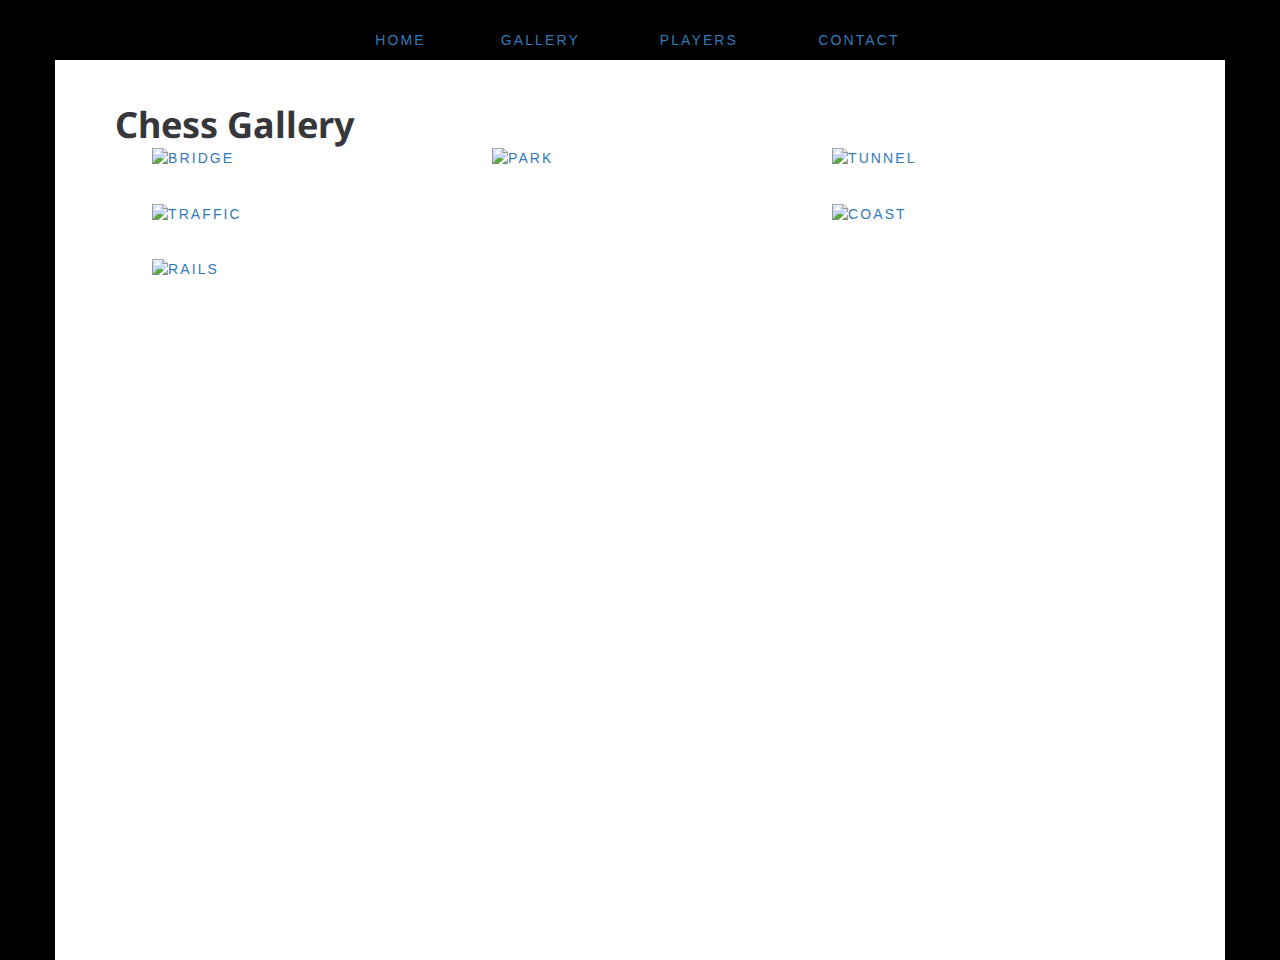
==== gallery.html @ 1c2d9249 "Add files via upload" ====
<!DOCTYPE html>
<html lang="en">
<head>
    <meta charset="utf-8">
    <title>Chess Gallery</title>
	<link rel="icon" type="image/x-icon" href="favicon2.png">
	<link href="css.css" rel="stylesheet">
    <link href="gallery.css" rel="stylesheet">
    <link rel="stylesheet" href="https://maxcdn.bootstrapcdn.com/bootstrap/3.3.7/css/bootstrap.min.css">
    <link href="https://fonts.googleapis.com/css?family=Droid+Sans:400,700" rel="stylesheet">
    <link rel="stylesheet" href="https://rawgit.com/LeshikJanz/libraries/master/Bootstrap/baguetteBox.min.css">
    <script src="https://cdnjs.cloudflare.com/ajax/libs/baguettebox.js/1.8.1/baguetteBox.min.js"></script>
    <script>
        baguetteBox.run('.tz-gallery');
    </script>
</head>
<body>
  <header>
    <nav>
      <ul>
        <li><a href="index.html">Home</a></li>
		<li><a href="gallery.html">Gallery</a></li>
		<li><a href="players.html">Players</a></li>
		<li><a href="contact.html">Contact</a></li>
      </ul>
	</nav>
  </header>
  <main>
    <div class="container gallery-container">
        <h1>Chess Gallery</h1>
        <div class="tz-gallery">
            <div class="row">
                <div class="col-sm-12 col-md-4">
                    <a class="lightbox" href="https://raw.githubusercontent.com/LeshikJanz/libraries/master/Related%20images/Bootstrap%20example/bridge.jpg">
                        <img src="https://raw.githubusercontent.com/LeshikJanz/libraries/master/Related%20images/Bootstrap%20example/bridge.jpg" alt="Bridge">
                    </a>
                </div>
                <div class="col-sm-6 col-md-4">
                    <a class="lightbox" href="https://raw.githubusercontent.com/LeshikJanz/libraries/master/Related%20images/Bootstrap%20example/park.jpg">
                        <img src="https://raw.githubusercontent.com/LeshikJanz/libraries/master/Related%20images/Bootstrap%20example/park.jpg" alt="Park">
                    </a>
                </div>
                <div class="col-sm-6 col-md-4">
                    <a class="lightbox" href="https://raw.githubusercontent.com/LeshikJanz/libraries/master/Related%20images/Bootstrap%20example/tunnel.jpg">
                        <img src="https://raw.githubusercontent.com/LeshikJanz/libraries/master/Related%20images/Bootstrap%20example/tunnel.jpg" alt="Tunnel">
                    </a>
                </div>
                <div class="col-sm-12 col-md-8">
                    <a class="lightbox" href="https://raw.githubusercontent.com/LeshikJanz/libraries/master/Related%20images/Bootstrap%20example/traffic.jpg">
                        <img src="https://raw.githubusercontent.com/LeshikJanz/libraries/master/Related%20images/Bootstrap%20example/traffic.jpg" alt="Traffic">
                    </a>
                </div>
                <div class="col-sm-6 col-md-4">
                    <a class="lightbox" href="https://raw.githubusercontent.com/LeshikJanz/libraries/master/Related%20images/Bootstrap%20example/rails.jpg">
                        <img src="https://raw.githubusercontent.com/LeshikJanz/libraries/master/Related%20images/Bootstrap%20example/rails.jpg" alt="Coast">
                    </a>
                </div> 
                <div class="col-sm-6 col-md-4">
                    <a class="lightbox" href="https://raw.githubusercontent.com/LeshikJanz/libraries/master/Related%20images/Bootstrap%20example/coast.jpg">
                        <img src="https://raw.githubusercontent.com/LeshikJanz/libraries/master/Related%20images/Bootstrap%20example/coast.jpg" alt="Rails">
                    </a>
                </div>
            </div>
        </div>
    </div>
</main>
</body>
</html>
---- css.css ----
/* Checked CSS code on css-validator, website breaks with given code */

body {
    background-color: black;
    color: white;
    font-family: sans-serif;
    height: 100vh;
    width: 100vw;
    margin: 0;
    padding: 0;
}

main {
  display: flex;
  align-items: center;
  min-height: 100vh;
  background-color: black;
  padding-bottom: -50px;
}

/*Chess pieces*/

.content {
  position: absolute;
  z-index: 1;
  top: 10%;
  left: 50%;
  margin-top: 235px;
  margin-left: -145px;
  width: 300px;
  height: 350px;
  text-align: center;
  transition: all 1s;
}


/*For players.html css*/

.grid {
  display: flex;
  flex-wrap: flex;
  max-width: 1600px;
  margin: 1 auto;

  @media screen and (min-width: 768px) {
    max-width: 1200px;
  }
}

.card {
  position: relative;
  flex: 1 1 100%;
  margin: 31px 0;
  padding: 20px;
  background: lighten(#f8f8f8,3%);
  display: flex;
  flex-direction: column;

  @media screen and (min-width: 768px) {
    flex-basis: calc(33.3% - (#{31px * 2} + #{20px * 2}));
    margin: 0 31px;
  }
}

.card__thumb {
  overflow: hidden;
}

.card__img {
  float: center;
  width: 60%;
  padding: 3px;
  margin: auto;
}

.card__img::after {
  content: "";
  clear: both;
  display: table;
}

.card__desc {
  margin-top: 20px;
  text-align: center;
  padding: 10px;
}

.card__one {
  transition: transform 0.5s;
}

.card__one::before, .card__one::after {
  position: absolute;
  top: 0;
  right: 0;
  bottom: 0;
  left: 0;
  transition: opacity 0.38s ease-in-out, transform 0.35s ease-in-out;
  content: "";
  opacity: 0;
  pointer-events: none;
}
.card__one::before {
  transform: scale3d(0, 1, 1);
  transform-origin: left top;
  border-top: 3px solid white;
  border-bottom: 3px solid white;
}
.card__one::after {
  transform: scale3d(1, 0, 1);
  transform-origin: right top;
  border-right: 3px solid white;
  border-left: 3px solid white;
}
.card__one:hover::before, .card__one:hover::after, .card__one:focus::before, .card__one:focus::after {
  transform: scale3d(1, 1, 1);
  opacity: 1;
}

.card__two {
  transition: transform 0.5s;
}

.card__two::before, .card__two::after {
  position: absolute;
  top: 0;
  right: 0;
  bottom: 0;
  left: 0;
  transition: opacity 0.38s ease-in-out, transform 0.35s ease-in-out;
  content: "";
  opacity: 0;
  pointer-events: none;
}
.card__two::before {
  transform: scale3d(0, 1, 1);
  transform-origin: left top;
  border-top: 3px solid white;
  border-bottom: 3px solid white;
}
.card__two::after {
  transform: scale3d(1, 0, 1);
  transform-origin: right top;
  border-right: 3px solid white;
  border-left: 3px solid white;
}
.card__two:hover::before, .card__two:hover::after, .card__two:focus::before, .card__two:focus::after {
  transform: scale3d(1, 1, 1);
  opacity: 1;
}

.card__three {
  transition: transform 0.5s;
}

.card__three::before, .card__three::after {
  position: absolute;
  top: 0;
  right: 0;
  bottom: 0;
  left: 0;
  transition: opacity 0.38s ease-in-out, transform 0.35s ease-in-out;
  content: "";
  opacity: 0;
  pointer-events: none;
}
.card__three::before {
  transform: scale3d(0, 1, 1);
  transform-origin: left top;
  border-top: 3px solid white;
  border-bottom: 3px solid white;
}
.card__three::after {
  transform: scale3d(1, 0, 1);
  transform-origin: right top;
  border-right: 3px solid white;
  border-left: 3px solid white;
}
.card__three:hover::before, .card__three:hover::after, .card__three:focus::before, .card__three:focus::after {
  transform: scale3d(1, 1, 1);
  opacity: 1;
}

/*Background*/

#landingpage {
    background: linear-gradient(to bottom, rgba(0,0,0,0.66) 100%, transparent), url('images/chess.jpeg');
    background-size: cover;
    background-position: center;
    height: 91.6vh;
    width: 100%;
    display: flex;
    justify-content: center;
    align-items: center;
}

#wrapper {
  margin-left: auto;
  margin-right: auto;
  width: 95%;
}

h1 {
    font-size: 2rem;
    display: inline-block;
    padding: 1rem;
    font-weight: 400;
    position: absolute;
    opacity: 1;
    transform: scale(1);
    transition: transform 0.5s ease, opacity 1s ease;
    z-index: 2;
}

.is-loading h1 {
    transform: scale(0.9);
    opacity: 0;
}

nav {
  background: #000000;
  height: 60px;
  display: flex;
  justify-content: flex-end;
}


ul {
  margin: 0px auto;
  padding: 0;
  list-style: none;
  display: table;
  width: 600px;
  text-align: center;
}

li {
  display: table-cell;
  position: relative;
  padding: 15px 0;
}

a {
  color: #fff;
  text-transform: uppercase;
  text-decoration: none;
  letter-spacing: 0.15em;
  display: inline-block;
  padding: 15px 20px;
  position: relative;
}

a:after {    
  background: none repeat scroll 0 0 transparent;
  bottom: 0;
  content: "";
  display: block;
  height: 2px;
  left: 50%;
  position: absolute;
  background: #fff;
  transition: width 0.3s ease 0s, left 0.3s ease 0s;
  width: 0;
}
a:hover:after { 
  width: 100%; 
  left: 0; 
}

@media screen and (max-height: 300px) {
	ul {
		margin-top: 40px;
	}
}

/*Footer css*/

.footer {
  background-color: #333;
  color: #fff;
  padding: 10px;
  text-align: center;
  position: absolute;
  bottom: 0;
  width: 100%;
  margin-top: 20px;
}

.footer__content {
  margin-top: -20px;
}
---- gallery.css ----
.container.gallery-container {
    background-color: #fff;
    color: #35373a;
    min-height: 100vh;
    padding: 30px 50px;
}

.gallery-container h1 {
    text-align: center;
    margin-top: 5px;
    font-family: 'Droid Sans', sans-serif;
    font-weight: bold;
}

.gallery-container p.page-description {
    text-align: center;
    margin: 25px auto;
    font-size: 18px;
    color: #999;
}

.tz-gallery {
    padding: 40px;
}

/* Override bootstrap column paddings */
.tz-gallery .row > div {
    padding: 2px;
}

.tz-gallery .lightbox img {
    width: 100%;
    border-radius: 0;
    position: relative;
}

.tz-gallery .lightbox:before {
    position: absolute;
    top: 50%;
    left: 50%;
    margin-top: -13px;
    margin-left: -13px;
    opacity: 0;
    color: #fff;
    font-size: 26px;
    font-family: 'Glyphicons Halflings';
    content: '\e003';
    pointer-events: none;
    z-index: 9000;
    transition: 0.4s;
}


.tz-gallery .lightbox:after {
    position: absolute;
    top: 0;
    left: 0;
    width: 100%;
    height: 100%;
    opacity: 0;
    background-color: rgba(46, 132, 206, 0.7);
    content: '';
    transition: 0.4s;
}

.tz-gallery .lightbox:hover:after,
.tz-gallery .lightbox:hover:before {
    opacity: 1;
}

.baguetteBox-button {
    background-color: transparent !important;
}

@media(max-width: 768px) {
    body {
        padding: 0;
    }
}
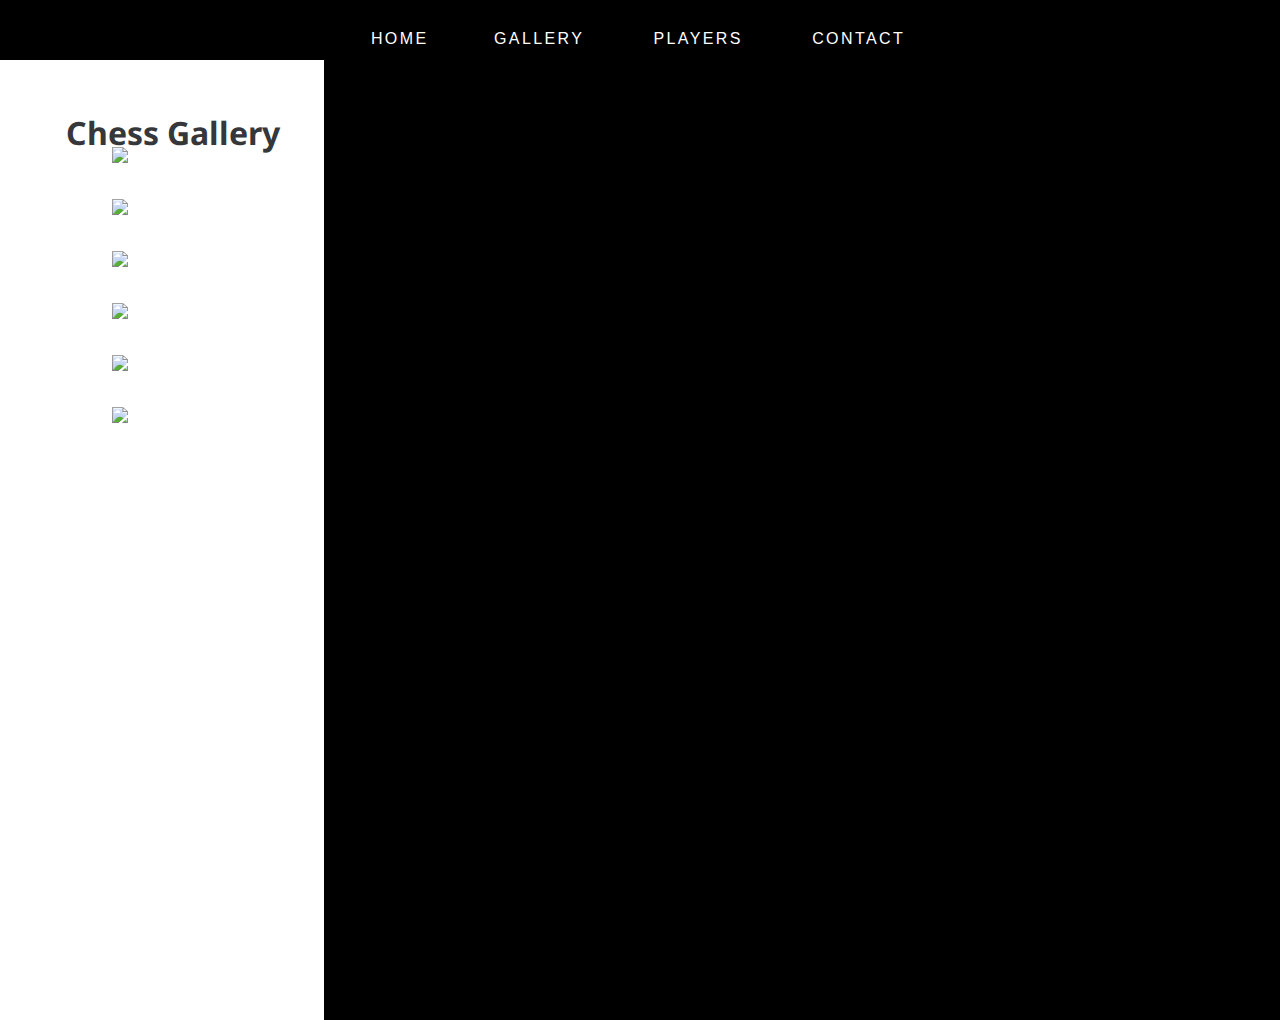
==== commit 3f87fbd0: "j" ====
--- a/gallery.html
+++ b/gallery.html
@@ -6,13 +6,7 @@
 	<link rel="icon" type="image/x-icon" href="favicon2.png">
 	<link href="css.css" rel="stylesheet">
     <link href="gallery.css" rel="stylesheet">
-    <link rel="stylesheet" href="https://maxcdn.bootstrapcdn.com/bootstrap/3.3.7/css/bootstrap.min.css">
     <link href="https://fonts.googleapis.com/css?family=Droid+Sans:400,700" rel="stylesheet">
-    <link rel="stylesheet" href="https://rawgit.com/LeshikJanz/libraries/master/Bootstrap/baguetteBox.min.css">
-    <script src="https://cdnjs.cloudflare.com/ajax/libs/baguettebox.js/1.8.1/baguetteBox.min.js"></script>
-    <script>
-        baguetteBox.run('.tz-gallery');
-    </script>
 </head>
 <body>
   <header>
--- a/css.css
+++ b/css.css
@@ -25,7 +25,7 @@
   z-index: 1;
   top: 10%;
   left: 50%;
-  margin-top: 235px;
+  margin-top: 135px;
   margin-left: -145px;
   width: 300px;
   height: 350px;
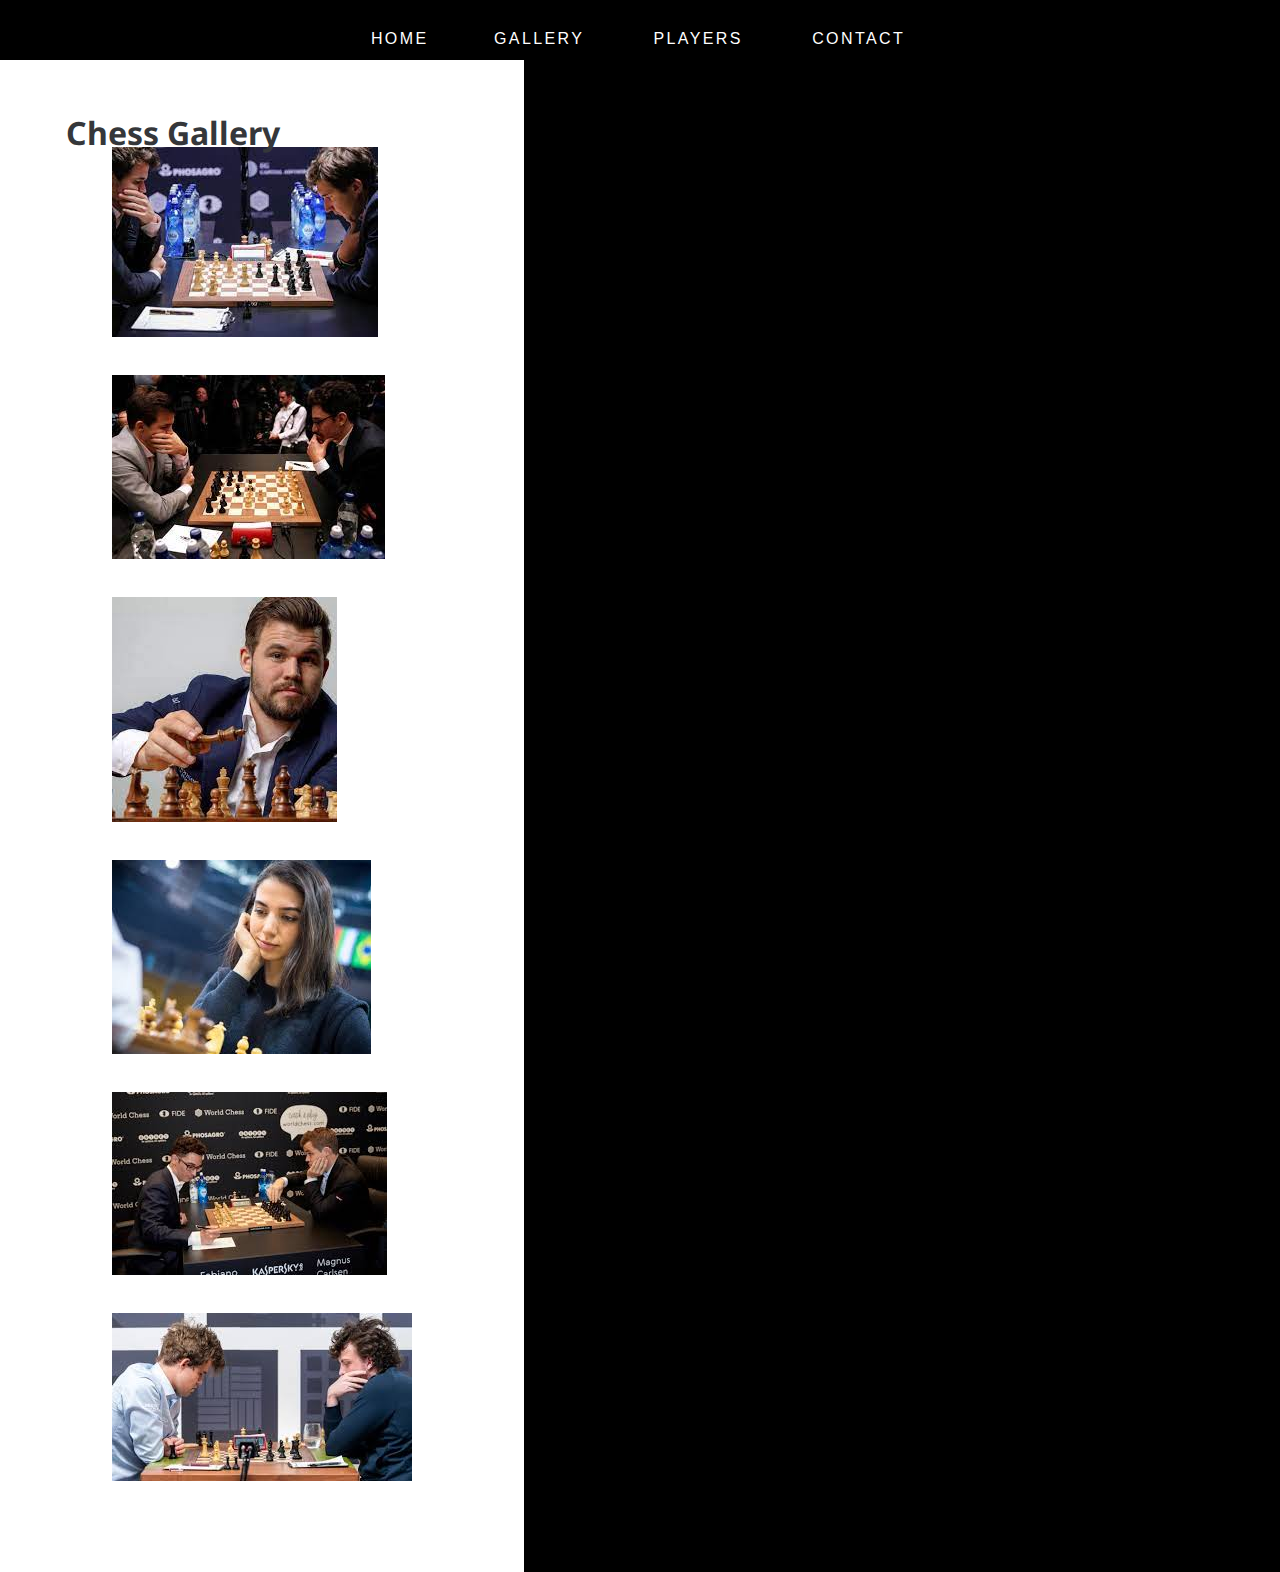
==== commit 25930008: "da" ====
--- a/gallery.html
+++ b/gallery.html
@@ -25,33 +25,33 @@
         <div class="tz-gallery">
             <div class="row">
                 <div class="col-sm-12 col-md-4">
-                    <a class="lightbox" href="https://raw.githubusercontent.com/LeshikJanz/libraries/master/Related%20images/Bootstrap%20example/bridge.jpg">
-                        <img src="https://raw.githubusercontent.com/LeshikJanz/libraries/master/Related%20images/Bootstrap%20example/bridge.jpg" alt="Bridge">
+                    <a class="lightbox" href="/images/chess1.png">
+                        <img src="/images/chess1.png">
                     </a>
                 </div>
                 <div class="col-sm-6 col-md-4">
-                    <a class="lightbox" href="https://raw.githubusercontent.com/LeshikJanz/libraries/master/Related%20images/Bootstrap%20example/park.jpg">
-                        <img src="https://raw.githubusercontent.com/LeshikJanz/libraries/master/Related%20images/Bootstrap%20example/park.jpg" alt="Park">
+                    <a class="lightbox" href="/images/chess2.png">
+                        <img src="/images/chess2.png" alt="Park">
                     </a>
                 </div>
                 <div class="col-sm-6 col-md-4">
-                    <a class="lightbox" href="https://raw.githubusercontent.com/LeshikJanz/libraries/master/Related%20images/Bootstrap%20example/tunnel.jpg">
-                        <img src="https://raw.githubusercontent.com/LeshikJanz/libraries/master/Related%20images/Bootstrap%20example/tunnel.jpg" alt="Tunnel">
+                    <a class="lightbox" href="/images/chess3.png">
+                        <img src="/images/chess3.png" alt="Tunnel">
                     </a>
                 </div>
                 <div class="col-sm-12 col-md-8">
-                    <a class="lightbox" href="https://raw.githubusercontent.com/LeshikJanz/libraries/master/Related%20images/Bootstrap%20example/traffic.jpg">
-                        <img src="https://raw.githubusercontent.com/LeshikJanz/libraries/master/Related%20images/Bootstrap%20example/traffic.jpg" alt="Traffic">
+                    <a class="lightbox" href="/images/chess4.png">
+                        <img src="/images/chess4.png" alt="Traffic">
                     </a>
                 </div>
                 <div class="col-sm-6 col-md-4">
-                    <a class="lightbox" href="https://raw.githubusercontent.com/LeshikJanz/libraries/master/Related%20images/Bootstrap%20example/rails.jpg">
-                        <img src="https://raw.githubusercontent.com/LeshikJanz/libraries/master/Related%20images/Bootstrap%20example/rails.jpg" alt="Coast">
+                    <a class="lightbox" href="/images/chess5.png">
+                        <img src="/images/chess5.png" alt="Coast">
                     </a>
                 </div> 
                 <div class="col-sm-6 col-md-4">
-                    <a class="lightbox" href="https://raw.githubusercontent.com/LeshikJanz/libraries/master/Related%20images/Bootstrap%20example/coast.jpg">
-                        <img src="https://raw.githubusercontent.com/LeshikJanz/libraries/master/Related%20images/Bootstrap%20example/coast.jpg" alt="Rails">
+                    <a class="lightbox" href="/images/chess6.png">
+                        <img src="/images/chess6.png" alt="Rails">
                     </a>
                 </div>
             </div>
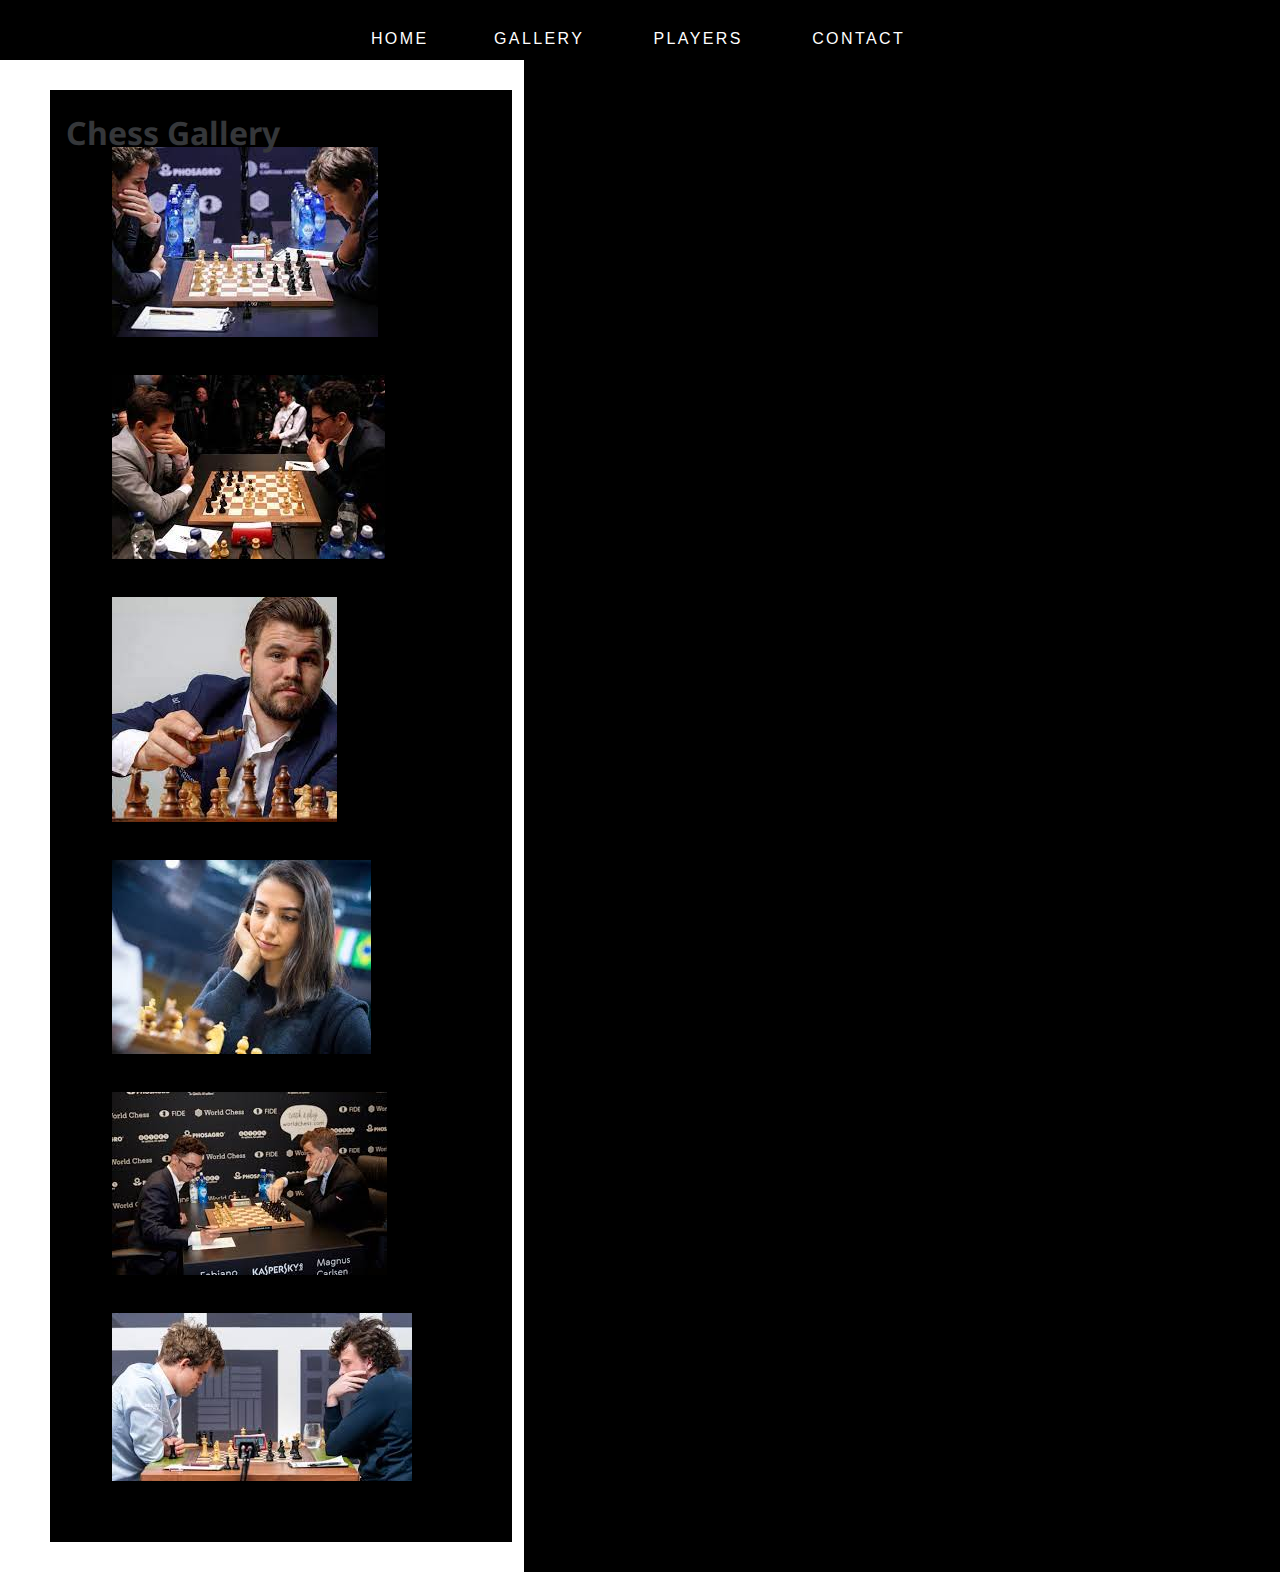
==== commit 3a8c72a3: "d" ====
--- a/gallery.html
+++ b/gallery.html
@@ -22,7 +22,7 @@
   <main>
     <div class="container gallery-container">
         <h1>Chess Gallery</h1>
-        <div class="tz-gallery">
+        <div class="tz-gallery wrapper">
             <div class="row">
                 <div class="col-sm-12 col-md-4">
                     <a class="lightbox" href="/images/chess1.png">
--- a/gallery.css
+++ b/gallery.css
@@ -77,4 +77,11 @@
     body {
         padding: 0;
     }
+}
+
+.wrapper {
+    margin-left: auto;
+    margin-right: auto;
+    width: 90%;
+    background-color: black;
 }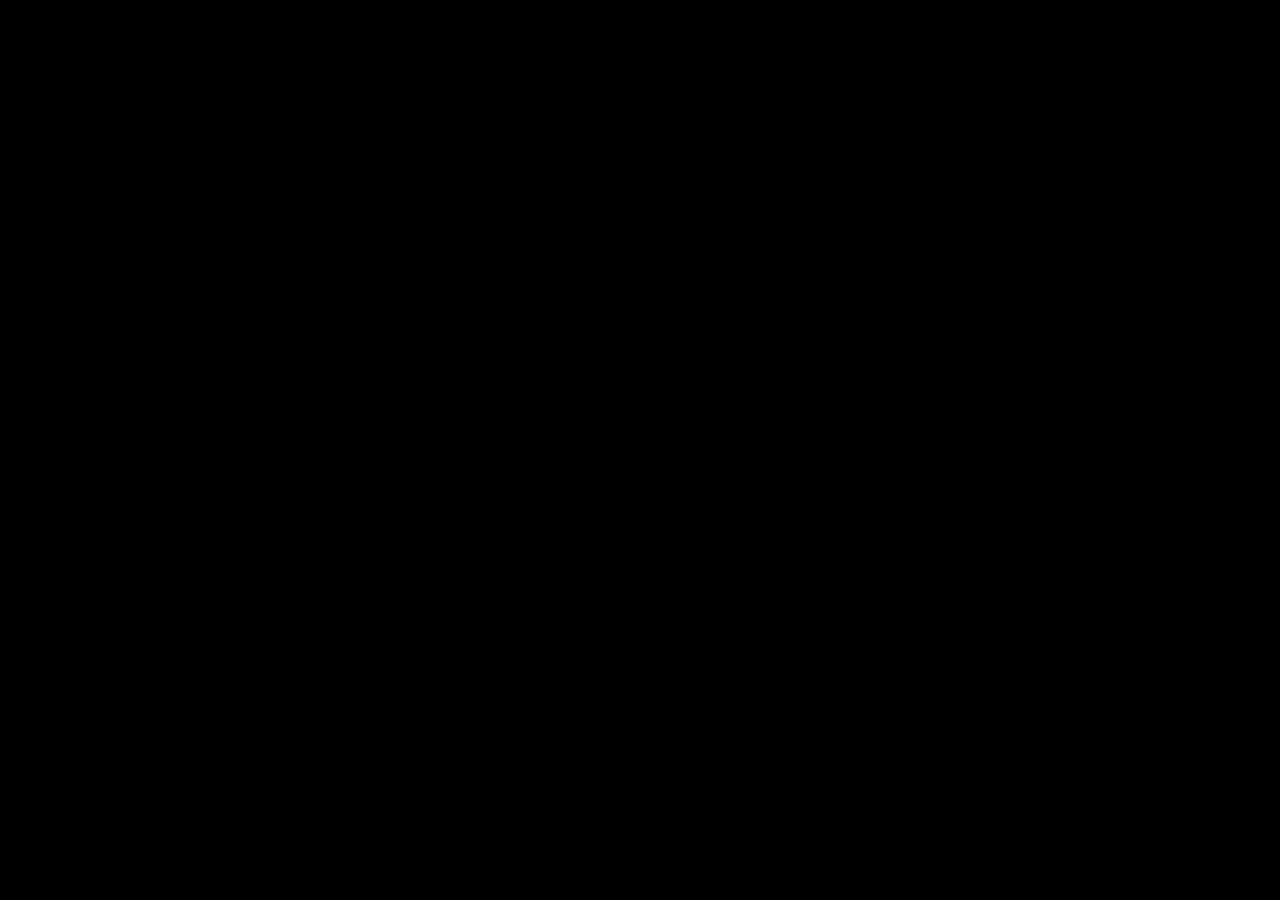
==== commit e2810d80: "ga" ====
--- a/gallery.html
+++ b/gallery.html
@@ -8,55 +8,4 @@
     <link href="gallery.css" rel="stylesheet">
     <link href="https://fonts.googleapis.com/css?family=Droid+Sans:400,700" rel="stylesheet">
 </head>
-<body>
-  <header>
-    <nav>
-      <ul>
-        <li><a href="index.html">Home</a></li>
-		<li><a href="gallery.html">Gallery</a></li>
-		<li><a href="players.html">Players</a></li>
-		<li><a href="contact.html">Contact</a></li>
-      </ul>
-	</nav>
-  </header>
-  <main>
-    <div class="container gallery-container">
-        <h1>Chess Gallery</h1>
-        <div class="tz-gallery wrapper">
-            <div class="row">
-                <div class="col-sm-12 col-md-4">
-                    <a class="lightbox" href="/images/chess1.png">
-                        <img src="/images/chess1.png">
-                    </a>
-                </div>
-                <div class="col-sm-6 col-md-4">
-                    <a class="lightbox" href="/images/chess2.png">
-                        <img src="/images/chess2.png" alt="Park">
-                    </a>
-                </div>
-                <div class="col-sm-6 col-md-4">
-                    <a class="lightbox" href="/images/chess3.png">
-                        <img src="/images/chess3.png" alt="Tunnel">
-                    </a>
-                </div>
-                <div class="col-sm-12 col-md-8">
-                    <a class="lightbox" href="/images/chess4.png">
-                        <img src="/images/chess4.png" alt="Traffic">
-                    </a>
-                </div>
-                <div class="col-sm-6 col-md-4">
-                    <a class="lightbox" href="/images/chess5.png">
-                        <img src="/images/chess5.png" alt="Coast">
-                    </a>
-                </div> 
-                <div class="col-sm-6 col-md-4">
-                    <a class="lightbox" href="/images/chess6.png">
-                        <img src="/images/chess6.png" alt="Rails">
-                    </a>
-                </div>
-            </div>
-        </div>
-    </div>
-</main>
-</body>
 </html>--- a/gallery.css
+++ b/gallery.css
@@ -13,12 +13,12 @@
     font-weight: bold;
 }
 
-.gallery-container p.page-description {
+/*.gallery-container p.page-description {
     text-align: center;
     margin: 25px auto;
     font-size: 18px;
     color: #999;
-}
+}*/
 
 .tz-gallery {
     padding: 40px;
